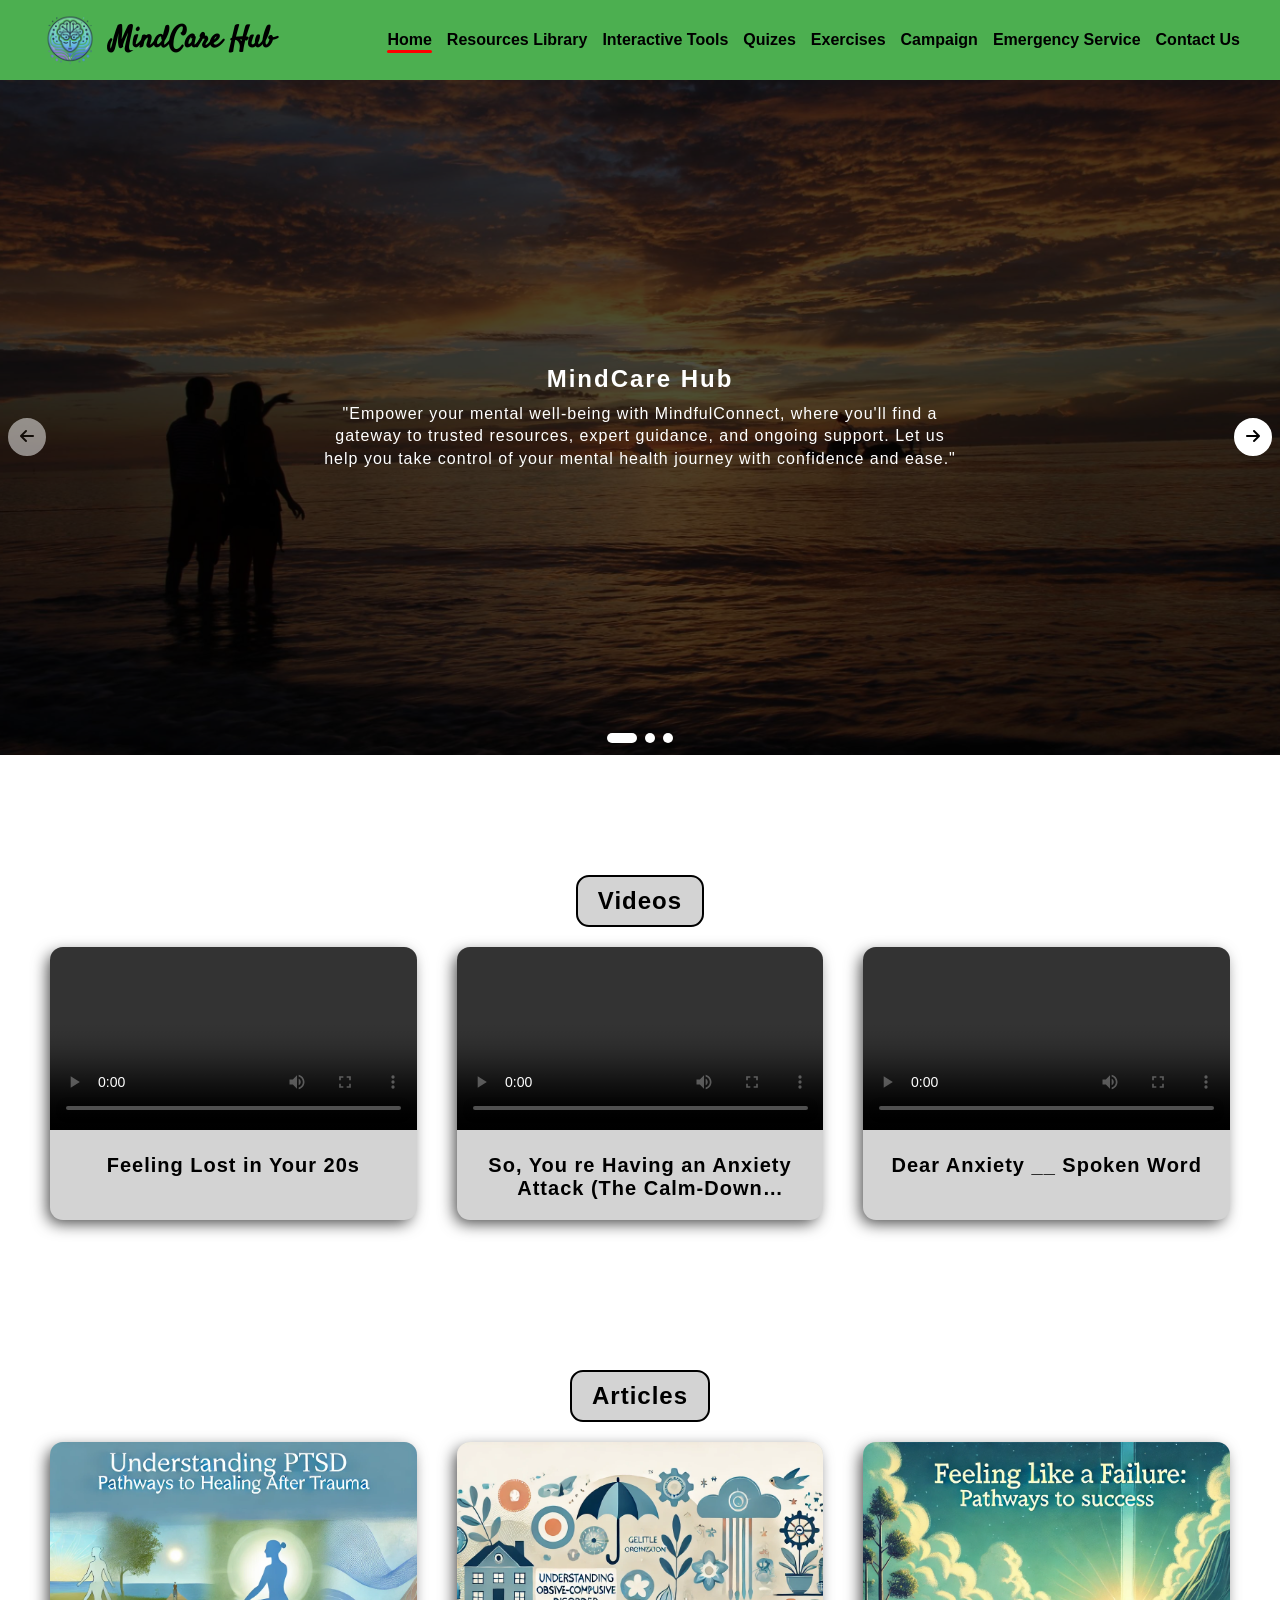
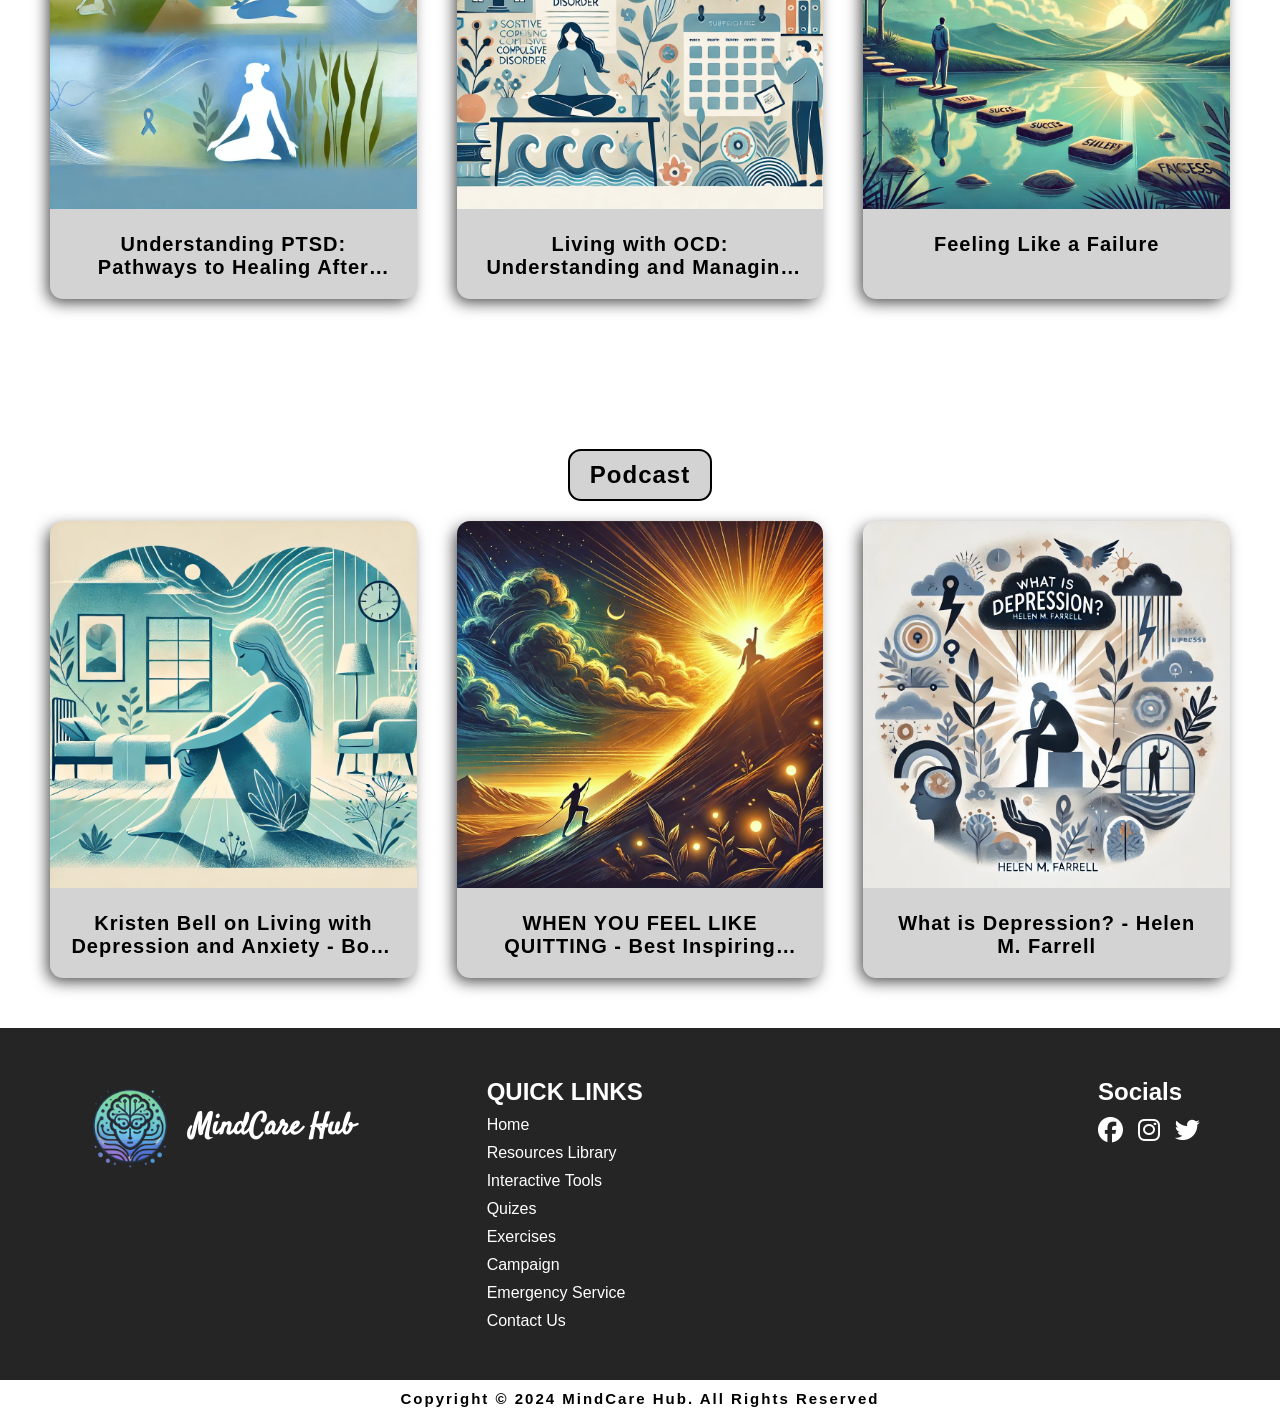
==== index.html @ aa7aded9 "update" ====
<!DOCTYPE html>
<html lang="en">

<head>
    <meta charset="UTF-8" />
    <meta name="viewport" content="width=device-width, initial-scale=1.0" />
    <title>Document</title>
    <link href="https://fonts.googleapis.com/css2?family=Montserrat&family=Ubuntu&display=swap" rel="stylesheet" />
    <link href="https://fonts.googleapis.com/css2?family=Satisfy&display=swap" rel="stylesheet" />

    <link rel="preconnect" href="https://fonts.googleapis.com" />
    <link rel="preconnect" href="https://fonts.gstatic.com" crossorigin />
    <link
        href="https://fonts.googleapis.com/css2?family=Poppins:ital,wght@0,100;0,200;0,300;0,400;0,500;0,600;0,700;0,800;0,900;1,100;1,200;1,300;1,400;1,500;1,600;1,700;1,800;1,900&display=swap"
        rel="stylesheet" />
    <link rel="stylesheet" href="https://cdnjs.cloudflare.com/ajax/libs/font-awesome/6.6.0/css/all.min.css"
        integrity="sha512-Kc323vGBEqzTmouAECnVceyQqyqdsSiqLQISBL29aUW4U/M7pSPA/gEUZQqv1cwx4OnYxTxve5UMg5GT6L4JJg=="
        crossorigin="anonymous" referrerpolicy="no-referrer" />
    <!-- Swiper JS -->
    <link rel="stylesheet" href="https://cdn.jsdelivr.net/npm/swiper@11/swiper-bundle.min.css" />
    <script src="https://cdn.jsdelivr.net/npm/swiper@11/swiper-bundle.min.js"></script>
    <link rel="stylesheet" href="css/style.css" />
    <link rel="stylesheet" href="css/index.css" />
</head>

<body>
    <!-- header -->
    <header class="header">
        <nav class="nav">
            <div class="logo">
                <div class="img-div">
                    <img src="images/logo.png" alt="" />
                </div>
                <div>
                    <h2>MindCare Hub</h2>
                </div>
            </div>
            <div class="mobile-nav-btn">
                <button onclick="openNav()">
                    <img src="images/Hamburger_icon.svg.png" alt="" />
                </button>
            </div>
            <div id="mobile-nav" class="mobile-nav">
                <div class="cross-icon">
                    <button onclick="closeNav()">
                        <svg fill="#000000" height="20px" width="20px" version="1.1" id="Capa_1"
                            xmlns="http://www.w3.org/2000/svg" xmlns:xlink="http://www.w3.org/1999/xlink"
                            viewBox="0 0 490 490" xml:space="preserve">
                            <polygon points="456.851,0 245,212.564 33.149,0 0.708,32.337 212.669,245.004 0.708,457.678 33.149,490 245,277.443 456.851,490 
                            489.292,457.678 277.331,245.004 489.292,32.337 " />
                        </svg>
                    </button>
                </div>
                <ul>
                    <li><a href="index.html" class="active">Home</a></li>
                    <li><a href="resourcelibrary.html">Resources Library</a></li>
                    <li><a href="interactiveTools.html">Interactive Tools</a></li>
                    <li><a href="quizes.html">Quizes</a></li>
                    <li><a href="stress.html">Exercises</a></li>
                    <li><a href="campaign.html" >Campaign</a></li>
                    <li><a href="emergencyService.html">Emergency Service</a></li>
                    <li><a href="contactus.html">Contact Us</a></li>
                </ul>
            </div>
        </nav>
    </header>
    <!--end of header -->

    <section>
        <!-- Swiper -->
        <div class="swiper mySwiper hero-swiper lg:h-[90vh] h-[50vh]">
            <div class="swiper-wrapper h-full">
                <div class="swiper-slide">
                    <div class="container">
                        <div class="content-container">
                            <div class="content">
                                <h2>
                                    MindCare Hub
                                </h2>
                                <p class="lg:px-24 px-14 mt-5 text-xs md:text-base lg:text-base">
                                    "Empower your mental well-being with MindfulConnect, where you'll find a gateway to
                                    trusted resources, expert guidance, and ongoing support. Let us help you take
                                    control of your mental health journey with confidence and ease."
                                </p>
                            </div>
                        </div>
                        <div class="img-div">
                            <img class="" src="images/slider1.jpg" />
                        </div>
                    </div>
                </div>
                <div class="swiper-slide">
                    <div class="container">
                        <div class="content-container">
                            <div class="content">
                                <h2>
                                    MindCare Hub
                                </h2>
                                <p class="lg:px-24 px-14 mt-5 text-xs md:text-base lg:text-base">
                                    "Discover a variety of self-care tools designed to guide you toward a more balanced,
                                    healthier mind. From mood monitors to guided meditations, MindfulConnect provides
                                    everything you need to nurture your mental well-being."

                                </p>
                            </div>
                        </div>
                        <div class="img-div">
                            <img class="" src="images/slider2.png" />
                        </div>
                    </div>
                </div>
                <div class="swiper-slide">
                    <div class="container">
                        <div class="content-container">
                            <div class="content">
                                <h2>
                                    MindCare Hub
                                </h2>
                                <p class="lg:px-24 px-14 mt-5 text-xs md:text-base lg:text-base">
                                    "Connect with compassionate mental health professionals who truly understand your
                                    needs and are dedicated to supporting you every step of the way. Whether you're
                                    seeking advice, therapy, or just someone to talk to, MindfulConnect is here to help
                                    you on your journey."
                                </p>
                            </div>
                        </div>
                        <div class="img-div">
                            <img class="" src="images/slider3.jpg" />
                        </div>
                    </div>
                </div>
                <div
                    class="absolute z-10 top-1/2 lg:right-5 right-0.5 border-2 border-white hover:bg-transparent hover:text-white text-black transit duration-300 ease-linear bg-white rounded-full px-2 py-[3px] hero-swiper-button-next">
                    <i class="fa-solid fa-arrow-right text-3xl"></i>
                </div>
                <div
                    class="absolute z-10 top-1/2 lg:left-5 left-0.5 border-2 border-white hover:bg-transparent hover:text-white text-black transit duration-300 ease-linear bg-white rounded-full px-2 py-[3px] hero-swiper-button-prev">
                    <i class="fa-solid fa-arrow-left text-3xl"></i>
                </div>
                <div class="swiper-pagination hero-swiper-pagination"></div>
            </div>
    </section>

    <div class="content">
        <div class="resources-div">
            <div class="videos-container">
                <div class="main-title-div">
                    <h2 class="title main-title">
                        Videos
                    </h2>
                </div>
    
                <div class="container">
                    <div class="card">
                        <div class="img-div">
                            <video src="videos/Dear Anxiety __ Spoken Word.mp4" controls></video>
                        </div>
                        <h2 class="title">Dear Anxiety __ Spoken Word</h2>
                    </div>
                    <div class="card">
                        <div class="img-div">
                            <video src="videos/Feeling Lost in Your 20s.mp4" controls></video>
                        </div>
                        <h2 class="title">Feeling Lost in Your 20s</h2>
                    </div>
                    <div class="card">
                        <div class="img-div">
                            <video src="videos/How Stop Over Thinking  _ Buddhism In English.mp4" controls></video>
                        </div>
                        <h2 class="title">How Stop Over Thinking  _ Buddhism In English</h2>
                    </div>
                    <div class="card">
                        <div class="img-div">
                            <video src="videos/Mental Health Awareness.mp4" controls></video>
                        </div>
                        <h2 class="title">Mental Health Awareness</h2>
                    </div>
                    <div class="card">
                        <div class="img-div">
                            <video src="videos/People With Anxiety & Depression Share Advice For Anyone Who s Struggling _ Soul Stories.mp4" controls></video>
                        </div>
                        <h2 class="title">People With Anxiety & Depression Share Advice For Anyone Who s Struggling _ Soul Stories</h2>
                    </div>
                    <div class="card">
                        <div class="img-div">
                            <video src="videos/So, You re Having an Anxiety Attack (The Calm-Down Method for Stopping Anxiety Attacks).mp4" controls></video>
                        </div>
                        <h2 class="title">So, You re Having an Anxiety Attack (The Calm-Down Method for Stopping Anxiety Attacks)</h2>
                    </div>
                </div>
            </div>
    
            <div class="article-container">
                <div class="main-title-div">
                    <h2 class="title main-title">
                        Articles
                    </h2>
                </div>
        
                <div class="container">
                    <div class="card">
                        <a href="articles/managing-anxiety.html">
                            <div class="img-div">
                                <img src="images/article/anxiety.webp" alt="">
                            </div>
                            <h2 class="title">Managing Anxiety: Practical Tips to Calm Your Mind</h2>
                        </a>
                    </div>
        
                    <div class="card">
                        <a href="articles/overcoming-depression.html">
                            <div class="img-div">
                                <img src="images/article/depression.webp" alt="">
                            </div>
                            <h2 class="title">Overcoming Depression: Steps to Reclaim Your Life</h2>
                        </a>
                    </div>
        
                    <div class="card">
                        <a href="articles/living-with-ocd.html">
                            <div class="img-div">
                                <img src="images/article/ocd.webp" alt="">
                            </div>
                            <h2 class="title">Living with OCD: Understanding and Managing Obsessive-Compulsive Disorder</h2>
                        </a>
                    </div>
                    <div class="card">
                        <a href="articles/understanding-ptsd.html">
                            <div class="img-div">
                                <img src="images/article/ptsd.webp" alt="">
                            </div>
                            <h2 class="title">Understanding PTSD: Pathways to Healing After Trauma</h2>
                        </a>
                    </div>
                    <div class="card">
                        <a href="articles/managing-bipolar-disorder.html">
                            <div class="img-div">
                                <img src="images/article/bipolar.webp" alt="">
                            </div>
                            <h2 class="title">Managing Bipolar Disorder: Finding Balance in Mood Swings</h2>
                        </a>
                    </div>
                    <div class="card">
                        <a href="articles/feeling-like-a-future.html">
                            <div class="img-div">
                                <img src="images/article/feeling like a failure.webp" alt="">
                            </div>
                            <h2 class="title">Feeling Like a Failure</h2>
                        </a>
                    </div>
                </div>
            </div>
    
            <div class="podcast-container">
                <div class="main-title-div">
                    <h2 class="title main-title">
                        Podcast
                    </h2>
                </div>
    
                <div class="container">
                    <div class="card">
                        <a href="podcast/podcast.html?index=0">
                            <div class="img-div">
                                <img src="podcast/assets/images/1.webp" alt="">
                            </div>
                            <h2 class="title">Jordan Peterson’s Advice For People With Depression</h2>
                        </a>
                    </div>
                    <div class="card">
                        <a href="podcast/podcast.html?index=1">
                            <div class="img-div">
                                <img src="podcast/assets/images/2.webp" alt="">
                            </div>
                            <h2 class="title">Kristen Bell on Living with Depression and Anxiety - Body Stories - SELF</h2>
                        </a>
                    </div>
                    <div class="card">
                        <a href="podcast/podcast.html?index=2">
                            <div class="img-div">
                                <img src="podcast/assets/images/3.webp" alt="">
                            </div>
                            <h2 class="title">Are You Okay?</h2>
                        </a>
                    </div>
                    <div class="card">
                        <a href="podcast/podcast.html?index=3">
                            <div class="img-div">
                                <img src="podcast/assets/images/4.webp" alt="">
                            </div>
                            <h2 class="title">WHEN YOU FEEL LIKE QUITTING - Best Inspiring Speech on Mental Health</h2>
                        </a>
                    </div>
                    <div class="card">
                        <a href="podcast/podcast.html?index=4">
                            <div class="img-div">
                                <img src="podcast/assets/images/5.webp" alt="">
                            </div>
                            <h2 class="title">Complex PTSD in 5 Minutes</h2>
                        </a>
                    </div>
                    <div class="card">
                        <a href="podcast/podcast.html?index=5">
                            <div class="img-div">
                                <img src="podcast/assets/images/6.webp" alt="">
                            </div>
                            <h2 class="title">What is Depression? - Helen M. Farrell</h2>
                        </a>
                    </div>
                </div>
            </div>
        </div>
    </div>

    <!-- footer section -->
    <div class="footer-section">
        <div class="container">
            <div class="card">
                <div class="first-section">
                    <div class="img-div">
                        <img src="images/logo.png" alt="" />
                    </div>
                    <h2 class="title">MindCare Hub</h2>
                </div>
            </div>

            <div class="card quick-links-section">
                <div>
                    <h2 class="">QUICK LINKS</h2>
                    <ul>
                        <li><a href="index.html" class="active">Home</a></li>
                        <li><a href="resourcelibrary.html">Resources Library</a></li>
                        <li><a href="interactiveTools.html">Interactive Tools</a></li>
                        <li><a href="quizes.html">Quizes</a></li>
                        <li><a href="stress.html">Exercises</a></li>
                        <li><a href="campaign.html" >Campaign</a></li>
                        <li><a href="emergencyService.html">Emergency Service</a></li>
                        <li><a href="contactus.html">Contact Us</a></li>
                    </ul>
                </div>
            </div>
            <div class="card social-media-section">
                <div class="">
                    <h2 class="">Socials</h2>
                    <div class="social-medias">
                        <div class="facebook-icon">
                            <i class="fa-brands fa-facebook"></i>
                        </div>
                        <div class="instagram-icon">
                            <i class="fa-brands fa-instagram"></i>
                        </div>
                        <div class="twitter-icon">
                            <i class="fa-brands fa-twitter"></i>
                        </div>
                    </div>
                </div>
            </div>
        </div>
    </div>
    <div class="bottom-footer">
        <h2>
            Copyright © 2024 <span>MindCare Hub</span>. All Rights Reserved
        </h2>
    </div>
    <!--end of footer section -->
</body>


<script>
    var swiper = new Swiper(".hero-swiper", {
        spaceBetween: 30,
        effect: "fade",
        autoplay: {
            delay: 5000,
            disableOnInteraction: false,
        },
        navigation: {
            nextEl: ".hero-swiper-button-next",
            prevEl: ".hero-swiper-button-prev",
        },
        pagination: {
            el: ".hero-swiper-pagination",
            clickable: true,
        },
    });

    var swiper = new Swiper(".testimonial-swiper", {
        effect: "coverflow",
        grabCursor: true,
        centeredSlides: true,
        slidesPerView: "auto",
        loop: true,
        coverflowEffect: {
            rotate: 0,
            stretch: 0,
            depth: 100,
            modifier: 2.5,
            slideShadows: false,
        },
        pagination: {
            el: ".testimonial-pagination",
        },
        navigation: {
            nextEl: ".testimonial-swiper-button-next",
            prevEl: ".testimonial-swiper-button-prev",
        },
    });
</script>

<script>
    function closeNav() {
        var mobileNav = document.getElementById("mobile-nav");
        mobileNav.classList.remove("active");
    }
    function openNav() {
        var mobileNav = document.getElementById("mobile-nav");
        mobileNav.classList.add("active");
    }


    // random services
    document.addEventListener("DOMContentLoaded", () => {
    // Function to shuffle and select random items
    function getRandomItems(container, count) {
        const items = Array.from(container.querySelectorAll('.card'));
        const shuffledItems = items.sort(() => 0.5 - Math.random()).slice(0, count);
        container.innerHTML = ""; // Clear existing items
        shuffledItems.forEach(item => container.appendChild(item)); // Append only the selected items
    }

    // Select and update each container with random 3 items
    const videoContainer = document.querySelector('.videos-container .container');
    const articleContainer = document.querySelector('.article-container .container');
    const podcastContainer = document.querySelector('.podcast-container .container');

    // Update each section to show only 3 random items
    getRandomItems(videoContainer, 3);
    getRandomItems(articleContainer, 3);
    getRandomItems(podcastContainer, 3);
});
</script>

</html>
---- css/style.css ----
*{
    margin: 0;
    padding: 0;
}
body{
    font-family: sans-serif;
}
.header{
    padding: 10px 40px;
	font-family: sans-serif;
    position: sticky;
    z-index: 999 !important;
    background-color: #4CAF50;
}

.nav{
    display: flex;
    justify-content: space-between;
    align-items: center;
    /* background-color: red; */
}

.nav .img-div{
    height: 60px;
    width: 60px;
}

.nav .img-div img{
    width: 100%;
    height: 100%;
    object-fit: cover;
    object-position: center;
}

.nav .logo{
    display: flex;
    align-items: center;
    font-size: 20px;
    font-family: "Satisfy";
    gap: 10px;
}

.mobile-nav .cross-icon{
    display: none;
}

.mobile-nav-btn{
    display: none;
}

.header .nav ul{
    display: flex;
    gap: 15px;
    list-style: none;
    font-size: 16px;
    font-weight: 600;
}

.header .nav a{
    text-decoration: none;
    color: black;
    position: relative;
}
.header .nav a::before{
    content: "";
    position: absolute;
    background-color: red;
    bottom: -5px;
    left: 0;
    height: 3px;
    border-radius: 13px;
    transition:all 0.5s ease;
    width: 0;
}

.header .nav a:hover::before {
    width: 100%; /* Expand to full width on hover */
}

.header .nav a.active::before {
    width: 100%; /* Full width underline for active class */
}

/* footer section */
.footer-section{
    background-color: rgb(37, 37, 37);
    color: white;
    padding: 50px 80px;
}
.footer-section .container{
    display: grid;
    grid-template-columns: repeat(3, minmax(0, 1fr));
    gap: 100px;
    /* align-items: end; */
}

.footer-section .container .card .img-div{
    height: 100px;
    width: 100px;
}



.footer-section .first-section{
    font-size: 20px;
    font-family: "Satisfy";
    display: flex;
    align-items: center;
    gap: 10px;
}

.footer-section .container .card .img-div img{
    width: 100%;
    height: 100%;
    object-fit: cover;
    object-position: center;
}

.footer-section .card ul a{
    text-decoration: none;
    color: white;
}
.footer-section .card ul{
    margin-top: 10px;
    display: flex;
    flex-direction: column;
    gap: 10px;
}
.footer-section .card ul li{
    list-style: none;
}



.footer-section .social-media-section{
    display: flex;
    justify-content: end;
}

.footer-section .social-media-section .social-medias{
    margin-top: 10px;
    font-size: 25px;
    display: flex;
    gap: 15px;
}

.footer-section .social-media-section .social-medias i{
    cursor: pointer;
}


.bottom-footer{
    font-size: 10px;
    letter-spacing: 2px;
    display: flex;
    justify-content: center;
    padding: 10px;
}

.bottom-footer h2{
    text-align: center;
}


.footer-section a{
    text-decoration: none;
    color: black;
    position: relative;
}
.footer-section a::before{
    content: "";
    position: absolute;
    background-color: red;
    bottom: -5px;
    left: 0;
    height: 3px;
    border-radius: 13px;
    transition:all 0.5s ease;
    width: 0;
}
.footer-section a:hover::before {
    width: 100%; /* Expand to full width on hover */
}
/*end of footer section */



/* content */
.content{
    padding: 50px 50px;
}
/*end of content */

/* media query */
@media (max-width: 768px)
{

    .mobile-nav .cross-icon{
        display: block;
    }
    .mobile-nav-btn{
        width: 30px;
        height: 30px;
        display: block;
        background: transparent;
    }
    .mobile-nav-btn button{
        background: transparent;
        border: none;
    }
    .mobile-nav-btn img{
        width: 100%;
        height: 100%;
        object-fit: cover;
        object-position: center;
    }
    
/* header section */
.header{
    padding: 50px 20px;
	font-family: "Montserrat-light";
    position: sticky;
}

.header .nav .logo .img-div{
    display: none;
}

.nav{
    display: flex;
    justify-content: space-between;
    /* background-color: red; */
}


.header .nav ul{
    display: flex;
    flex-direction:column ;
    align-items: center;
    list-style: none;
    color: black;
    font-size: 23px;
    font-weight: 600;
    gap: 10px;
}
.header .nav .mobile-nav{
    position: fixed;
    background-color: white;
    padding-top: 50px;
    width: 80%;
    height: 100vh;
    top: 0;
    left: -100%;
    transition: all 1s ease;
}
.header .nav .mobile-nav.active{
    left: 0;
}
.header .nav .mobile-nav .cross-icon {
    display: flex;
    justify-content: end;
    padding: 20px 50px;
    margin-bottom: 50px;
}

/*end of header section */

/* footer section */
.footer-section{
    padding: 10px;
}
.footer-section .container{
    gap: 10px;
    grid-template-columns: repeat(1, minmax(0, 1fr)) !important;

}
.footer-section .container .card .card-desc{
    gap: 10px;
    grid-template-columns: repeat(1, minmax(0, 1fr)) !important;

}
.footer-section .quick-links-section{
    margin-top: 20px;
}
.footer-section .social-media-section{
    margin-top: 20px;
    justify-content: start;
}
.bottom-footer h2{
    font-size: 16px !important;
}
/*end of footer section */
}
/*end of media query */
---- css/index.css ----
.swiper .container{
    width: 100%;
    height: 100%;
    position: relative;
    z-index: 1 !important;
}

.swiper .container .content-container{
    position: absolute;
    z-index: 10;
    top: 0;
    width: 100%;
    height: 100%;
    left: 0;
    display: flex;
    align-items: center;
    justify-content: center;
}
.swiper .container .content-container .content{
    color: white;
    text-align: center;
    width: 50%;
}
.swiper .container .content-container .content h2{
    letter-spacing: 2px;
}
.swiper .container .content-container .content p{
    margin-top: 10px;
    letter-spacing: 1px;
    line-height: 1.4;
}


.swiper .container .img-div{
    width: 100%;
    height: 100%;
}
.swiper .container .img-div img{
    width: 100%;
    height: 100%;
    object-fit: cover;
    object-position: center;
    filter: brightness(.3);
}

.swiper{
    height: 75vh;
    position: relative;
    z-index: 1 !important;
    
}

.swiper-wrapper{
    height: 100%;
    position: relative;
    z-index: 1 !important;
    

}

.swiper-slide{
    height: 100%;
    position: relative;
    z-index: 1 !important;
    

}

.swiper .hero-swiper-button-next {
    position: absolute;
    z-index: 10;
    top: 50%; /* Equivalent to top-1/2 */
    right: 0.5rem; /* Equivalent to right-0.5 */
    border: 2px solid white;
    background-color: white;
    color: black;
    border-radius: 9999px; /* Equivalent to rounded-full */
    padding: 8px 10px; /* Equivalent to px-2 and py-[3px] */
    transition: background-color 0.3s linear, color 0.3s linear;
    cursor: pointer; /* Equivalent to transit duration-300 ease-linear */
}

.swiper .hero-swiper-button-next:hover {
    background-color: transparent;
    color: white;
}

.swiper .hero-swiper-button-prev {
    position: absolute;
    z-index: 10;
    top: 50%; /* Equivalent to top-1/2 */
    left: 0.5rem; /* Equivalent to right-0.5 */
    border: 2px solid white;
    background-color: white;
    color: black;
    border-radius: 9999px; /* Equivalent to rounded-full */
    padding: 8px 10px; /* Equivalent to px-2 and py-[3px] */
    transition: background-color 0.3s linear, color 0.3s linear;
    cursor: pointer; /* Equivalent to transit duration-300 ease-linear */
}

.swiper .hero-swiper-button-prev:hover {
    background-color: transparent;
    color: white;
}


.hero-swiper {
    width: 100%;
  }
  
  
  .hero-swiper .swiper-slide {
    background-position: center;
    background-size: cover;
  }
  .hero-swiper .swiper-slide img{
    transition: all 15s;
  }
  
  .hero-swiper .swiper-slide-active img{
    scale: 1.25;
  }
  
  .hero-swiper  .swiper-slide img {
    display: block;
    width: 100%;
    height: 100%;
    object-fit: cover;
    object-position: center;
  }
  
  .hero-swiper-pagination .swiper-pagination-bullet{
      height: 10px !important;
      width: 10px !important;
      background-color: white !important;
      opacity: 1 !important;
      transition: all 0.5s ease;
      border-radius: 5px !important;
    }
    
    .hero-swiper-pagination .swiper-pagination-bullet-active{
    width: 30px !important;
  }
  
  .hero-swiper-button-prev[aria-disabled="true"] {
    opacity: 0.5 !important;
    pointer-events: none;
  }
  .hero-swiper-button-next[aria-disabled="true"] {
    opacity: 0.5 !important;
    pointer-events: none;
  }


  /* resources div */

  
/* resources css */

.content .resources-div {
  margin-top: 50px;
}

.content .resources-div .title{
  text-align: center;
  letter-spacing: 1px;
}

.content .resources-div .main-title-div{
  display: flex;
  justify-content: center;
}

.content .resources-div .main-title{
  padding: 10px 20px;
  border-radius: 13px;
  background-color:  rgb(211, 211, 211) ;
  border: 2px solid black;
}

.content .resources-div .container{
  display: grid;
  margin-top: 20px;
  grid-template-columns: repeat(3, minmax(0, 1fr));
  gap: 40px;
}
.content .resources-div .container .card{
  background-color: rgb(211, 211, 211);
  
border-radius: 13px;
  box-shadow: -4px 5px 16px -2px rgba(0,0,0,0.75);
-webkit-box-shadow: -4px 5px 16px -2px rgba(0,0,0,0.75);
-moz-box-shadow: -4px 5px 16px -2px rgba(0,0,0,0.75);
transition: all 0.5s ease;
}

.content .resources-div .container .card:hover{
  background-color: rgb(170, 170, 170);
}


.content .resources-div .container .card img{
  width: 100%;
  height: 100%;
  object-fit: cover;
  object-position: center;
  border-top-left-radius: 13px;  /* Top-left corner */
  border-top-right-radius: 13px; 
}

.content .resources-div .container .card h2{
  margin: 20px 20px;
  font-size: 20px;
  overflow: hidden;
display: -webkit-box;
-webkit-box-orient: vertical;
-webkit-line-clamp: 2;
}

.content .resources-div .container .card a{
  text-decoration: none;
  color: black;
}


.podcast-container{
  margin-top: 50px;
}

.article-container{
  margin: 150px 0;
}


.videos-container .card video{
  width: 100%;
  height: 100%;
  border-top-left-radius: 13px;
  border-top-right-radius: 13px;
}

/* article */

/* Global Styles */


/* Article Styling */
.article {
  background: #fff;
  border-radius: 8px;
  box-shadow: 0 4px 8px rgba(0, 0, 0, 0.1);
  margin: 20px auto;
  max-width: 800px;
  padding: 20px;
  margin-bottom: 50px;
}

.article .img-div{
  width: 100%;
  margin-bottom: 20px;
}

.article .img-div img{
  width: 100%;
  height: 100%;
  object-fit: cover;
  object-position: center;
  border-radius: 13px;
}

.article p {
  margin-top: 15px;
  margin-bottom: 15px;
  text-align: justify;
}

.article ul {
  margin: 10px 0;
  padding: 0 20px;
}

.article li {
  margin-bottom: 10px;
}

/* Section Styling */
section {
  margin-bottom: 20px;
}

/* Note Styling */
.note {
  background-color: #f0f8ff;
  padding: 10px;
  border-left: 4px solid #3498db;
  margin-bottom: 20px;
}

/* Blockquote Styling */
blockquote {
  background: #ecf0f1;
  padding: 15px;
  border-left: 5px solid #3498db;
  font-style: italic;
}

/* Link Styling */
a {
  color: #3498db;
  text-decoration: none;
}

a:hover {
  text-decoration: underline;
}

/* Responsive Design */
@media (max-width: 768px) {
  .article {
      padding: 15px;
      margin: 10px;
  }

  h1 {
      font-size: 1.8rem;
  }

  h2 {
      font-size: 1.3rem;
  }
}


@media (max-width:768px){
  .content .resources-div .container{
    grid-template-columns: repeat(1, minmax(0, 1fr));
  }
  
}
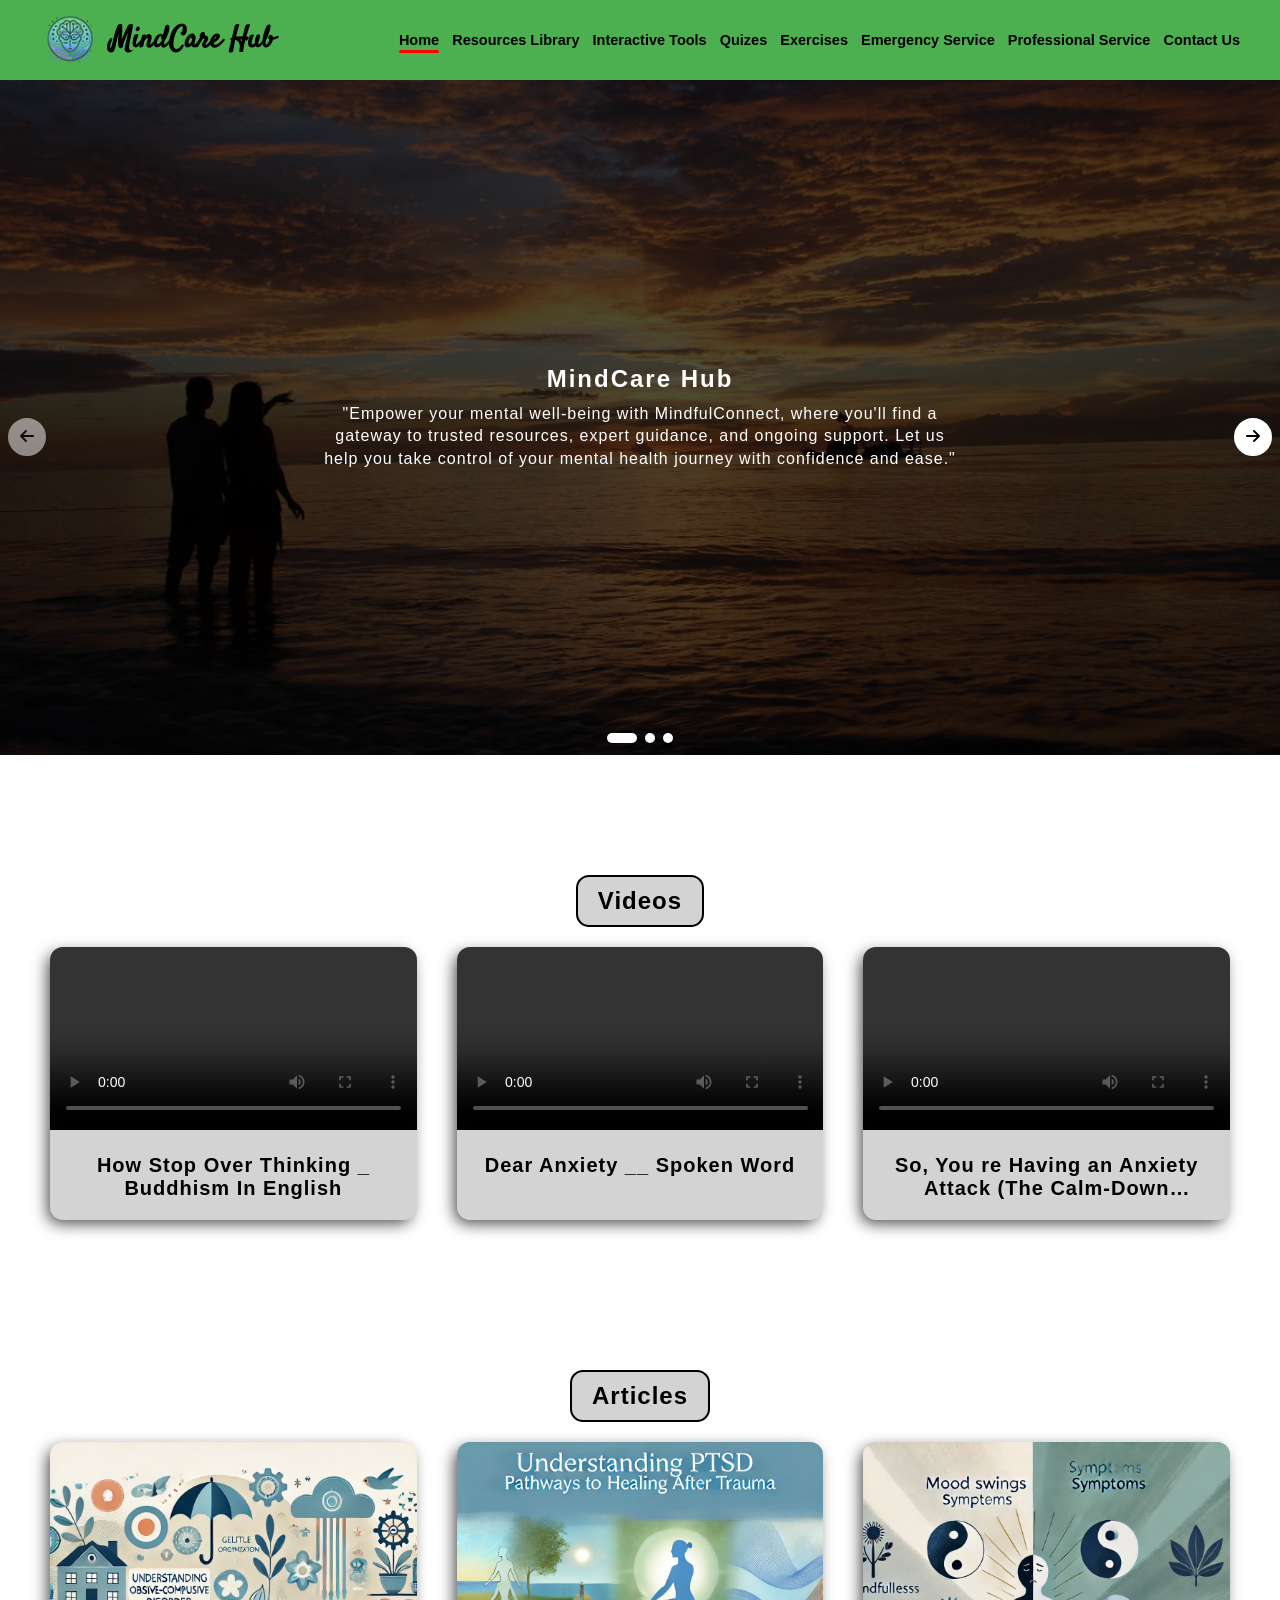
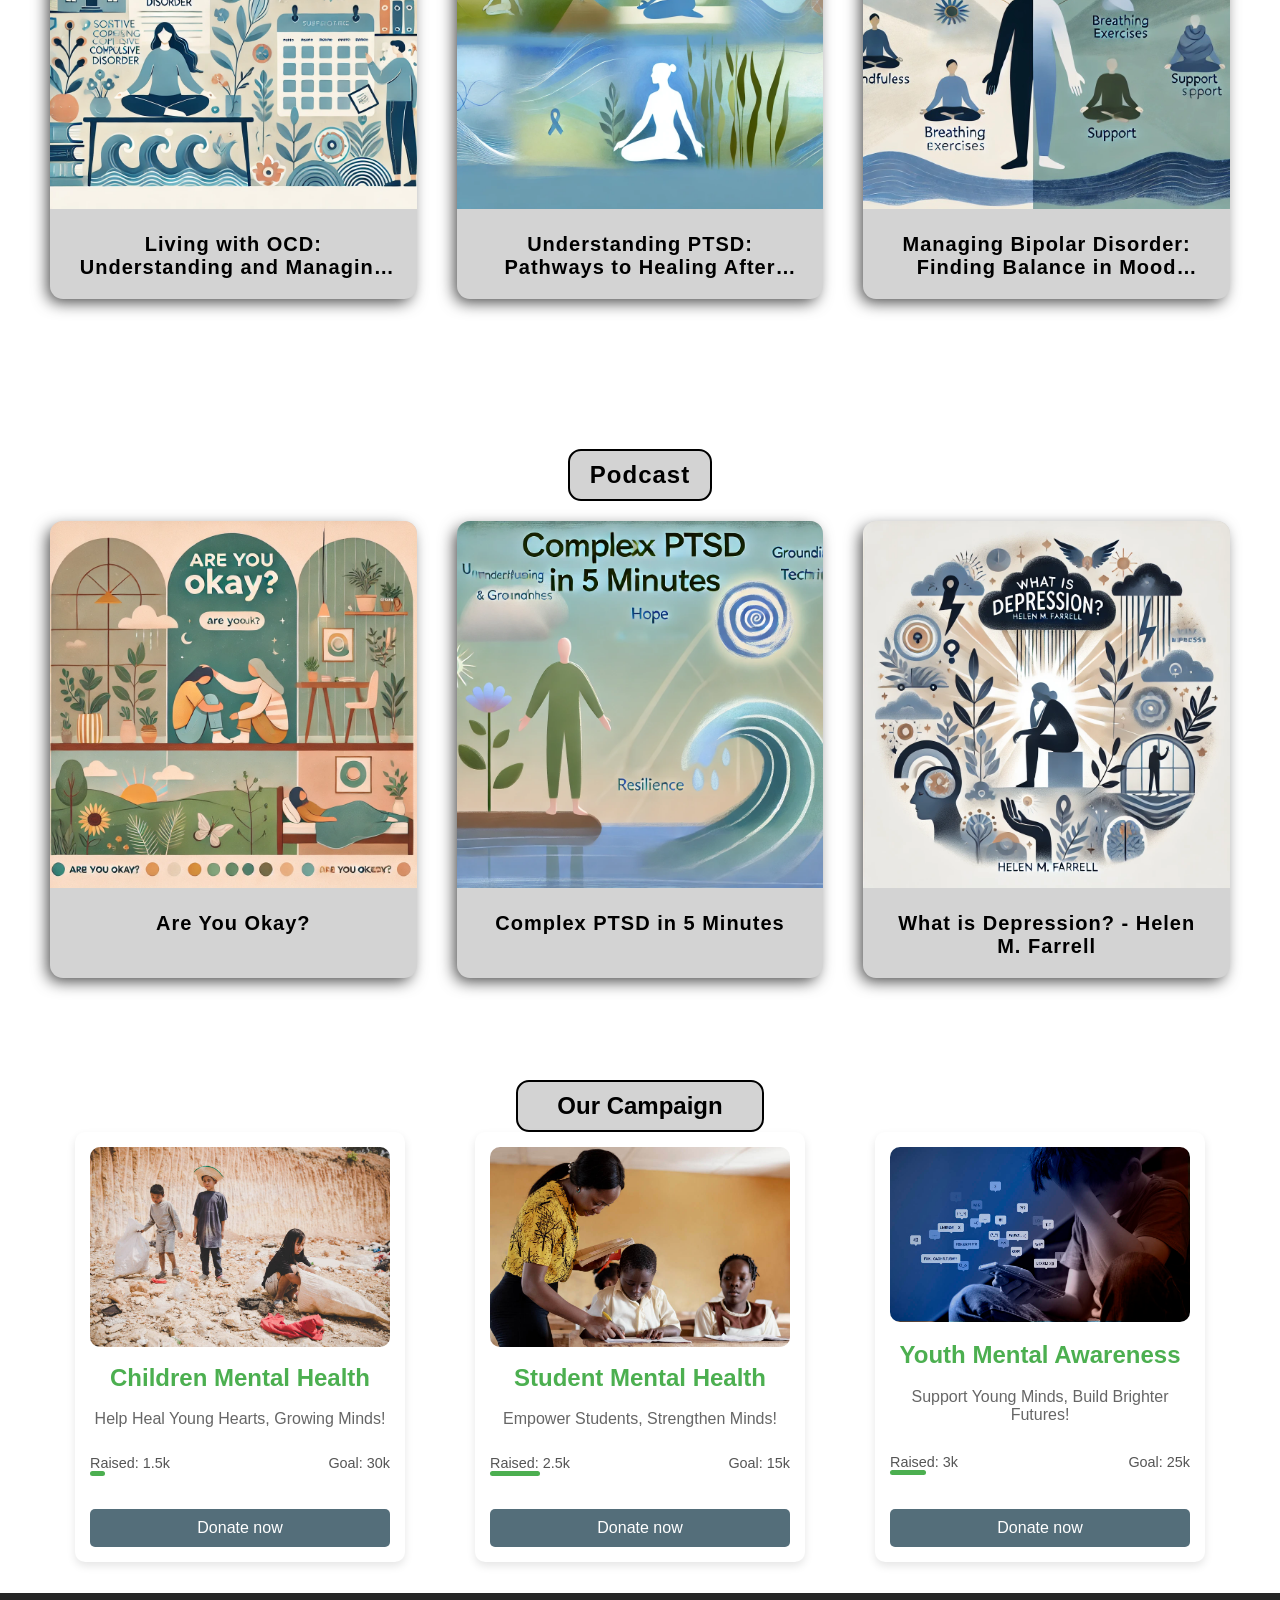
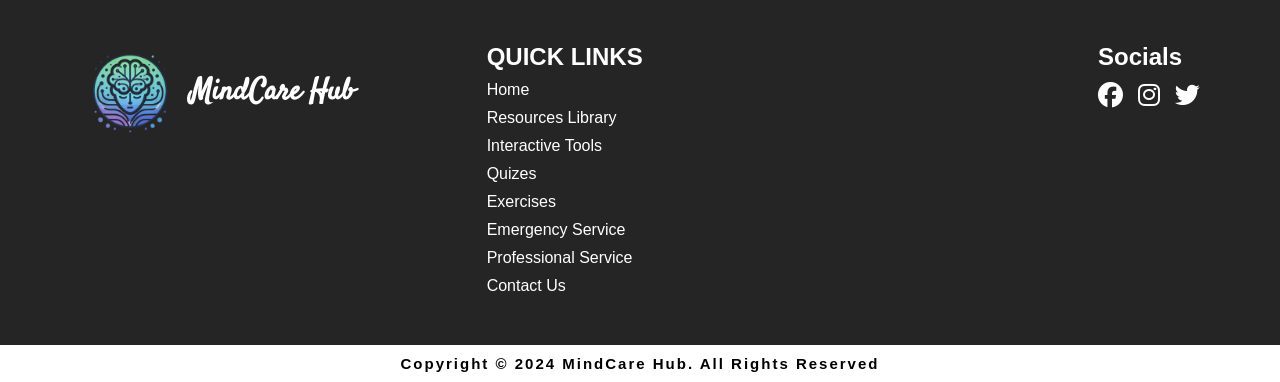
==== commit 341654f5: "update" ====
--- a/index.html
+++ b/index.html
@@ -21,6 +21,7 @@
     <script src="https://cdn.jsdelivr.net/npm/swiper@11/swiper-bundle.min.js"></script>
     <link rel="stylesheet" href="css/style.css" />
     <link rel="stylesheet" href="css/index.css" />
+    <link rel="stylesheet" href="css/campaign.css">
 </head>
 
 <body>
@@ -57,8 +58,9 @@
                     <li><a href="interactiveTools.html">Interactive Tools</a></li>
                     <li><a href="quizes.html">Quizes</a></li>
                     <li><a href="stress.html">Exercises</a></li>
-                    <li><a href="campaign.html" >Campaign</a></li>
+                    <!-- <li><a href="campaign.html" >Campaign</a></li> -->
                     <li><a href="emergencyService.html">Emergency Service</a></li>
+                    <li><a href="professionalTools.html">Professional Service</a></li>
                     <li><a href="contactus.html">Contact Us</a></li>
                 </ul>
             </div>
@@ -312,6 +314,52 @@
         </div>
     </div>
 
+    <main class="campaign-section">
+        <h2>Our Campaign</h2>
+        <div class="campaign-cards">
+
+            <!-- Card 1 -->
+            <div class="campaign-card">
+                <img src="images/poor-child-landfill-looks-forward-with-hope.jpg" alt="Children Mental Health">
+                <h3>Children Mental Health</h3>
+                <p>Help Heal Young Hearts, Growing Minds!</p>
+                <div class="progress">
+                    <span>Raised: 1.5k</span>
+                    <span>Goal: 30k</span>
+                    <div class="progress-bar" style="width: 5%;"></div>
+                </div>
+                <a href="donate.html" class="custom-btn btn">Donate now</a>
+            </div>
+
+            <!-- Card 2 -->
+            <div class="campaign-card">
+                <img src="images/group-african-kids-paying-attention-class.jpg" alt="Student Mental Health">
+                <h3>Student Mental Health</h3>
+                <p>Empower Students, Strengthen Minds!</p>
+                <div class="progress">
+                    <span>Raised: 2.5k</span>
+                    <span>Goal: 15k</span>
+                    <div class="progress-bar" style="width: 16.6%;"></div>
+                </div>
+                <a href="donate.html" class="custom-btn btn">Donate now</a>
+            </div>
+
+            <!-- Card 3 -->
+            <div class="campaign-card">
+                <img src="images/youth-mental-awareness.jpg" alt="Youth Mental Awareness">
+                <h3>Youth Mental Awareness</h3>
+                <p>Support Young Minds, Build Brighter Futures!</p>
+                <div class="progress">
+                    <span>Raised: 3k</span>
+                    <span>Goal: 25k</span>
+                    <div class="progress-bar" style="width: 12%;"></div>
+                </div>
+                <a href="donate.html" class="custom-btn btn">Donate now</a>
+            </div>
+
+        </div>
+    </main>
+
     <!-- footer section -->
     <div class="footer-section">
         <div class="container">
@@ -333,8 +381,9 @@
                         <li><a href="interactiveTools.html">Interactive Tools</a></li>
                         <li><a href="quizes.html">Quizes</a></li>
                         <li><a href="stress.html">Exercises</a></li>
-                        <li><a href="campaign.html" >Campaign</a></li>
+                        <!-- <li><a href="campaign.html" >Campaign</a></li> -->
                         <li><a href="emergencyService.html">Emergency Service</a></li>
+                        <li><a href="professionalTools.html">Professional Service</a></li>
                         <li><a href="contactus.html">Contact Us</a></li>
                     </ul>
                 </div>
--- a/css/style.css
+++ b/css/style.css
@@ -50,9 +50,9 @@
 
 .header .nav ul{
     display: flex;
-    gap: 15px;
+    gap: 13px;
     list-style: none;
-    font-size: 16px;
+    font-size: 14.5px;
     font-weight: 600;
 }
 
--- a/css/campaign.css
+++ b/css/campaign.css
@@ -0,0 +1,91 @@
+.campaign-section {
+  text-align: center;
+  padding: 20px;
+  height: 525px;
+}
+
+.campaign-section h2 {
+  /* font-size: 2rem;
+  color: #4a4a4a;
+  margin-bottom: 20px; */
+  padding: 10px 20px;
+  border-radius: 13px;
+  background-color:  rgb(211, 211, 211) ;
+  border: 2px solid black;
+  margin-left: 31rem;
+  margin-right: 31rem;
+  margin-top: 2rem;
+}
+
+.campaign-cards {
+  display: flex;
+  gap: 70px;
+  justify-content: center;
+}
+
+.campaign-card {
+  background-color: #ffffff;
+  border-radius: 10px;
+  box-shadow: 0 4px 8px rgba(0, 0, 0, 0.1);
+  width: 300px;
+  padding: 15px;
+  text-align: center;
+  height: 400px;
+  display: flex;
+  flex-direction: column;
+  justify-content: space-between; /* Ensures space between content and button */
+}
+
+.campaign-card img {
+  width: 100%;
+  border-radius: 10px;
+}
+
+.campaign-card h3 {
+  font-size: 1.5rem;
+  color: #4CAF50;
+  margin: 10px 0;
+}
+
+.campaign-card p {
+  color: #666;
+  margin-bottom: 10px;
+}
+
+.progress {
+  display: flex;
+  justify-content: space-between;
+  align-items: center;
+  font-size: 0.9rem;
+  color: #555;
+  margin: 10px 0;
+  position: relative;
+}
+
+.progress-bar {
+  position: absolute;
+  height: 5px;
+  width: 0;
+  background-color: #4CAF50;
+  bottom: -5px;
+  left: 0;
+  border-radius: 5px;
+}
+
+.custom-btn {
+  background-color: #546E7A;
+  color: white;
+  padding: 10px 20px;
+  border: none;
+  border-radius: 5px;
+  cursor: pointer;
+  font-size: 1rem;
+  margin-top: 20px; 
+  text-decoration: none;
+}
+
+.custom-btn:hover {
+  background-color: #455A64;
+}
+
+
